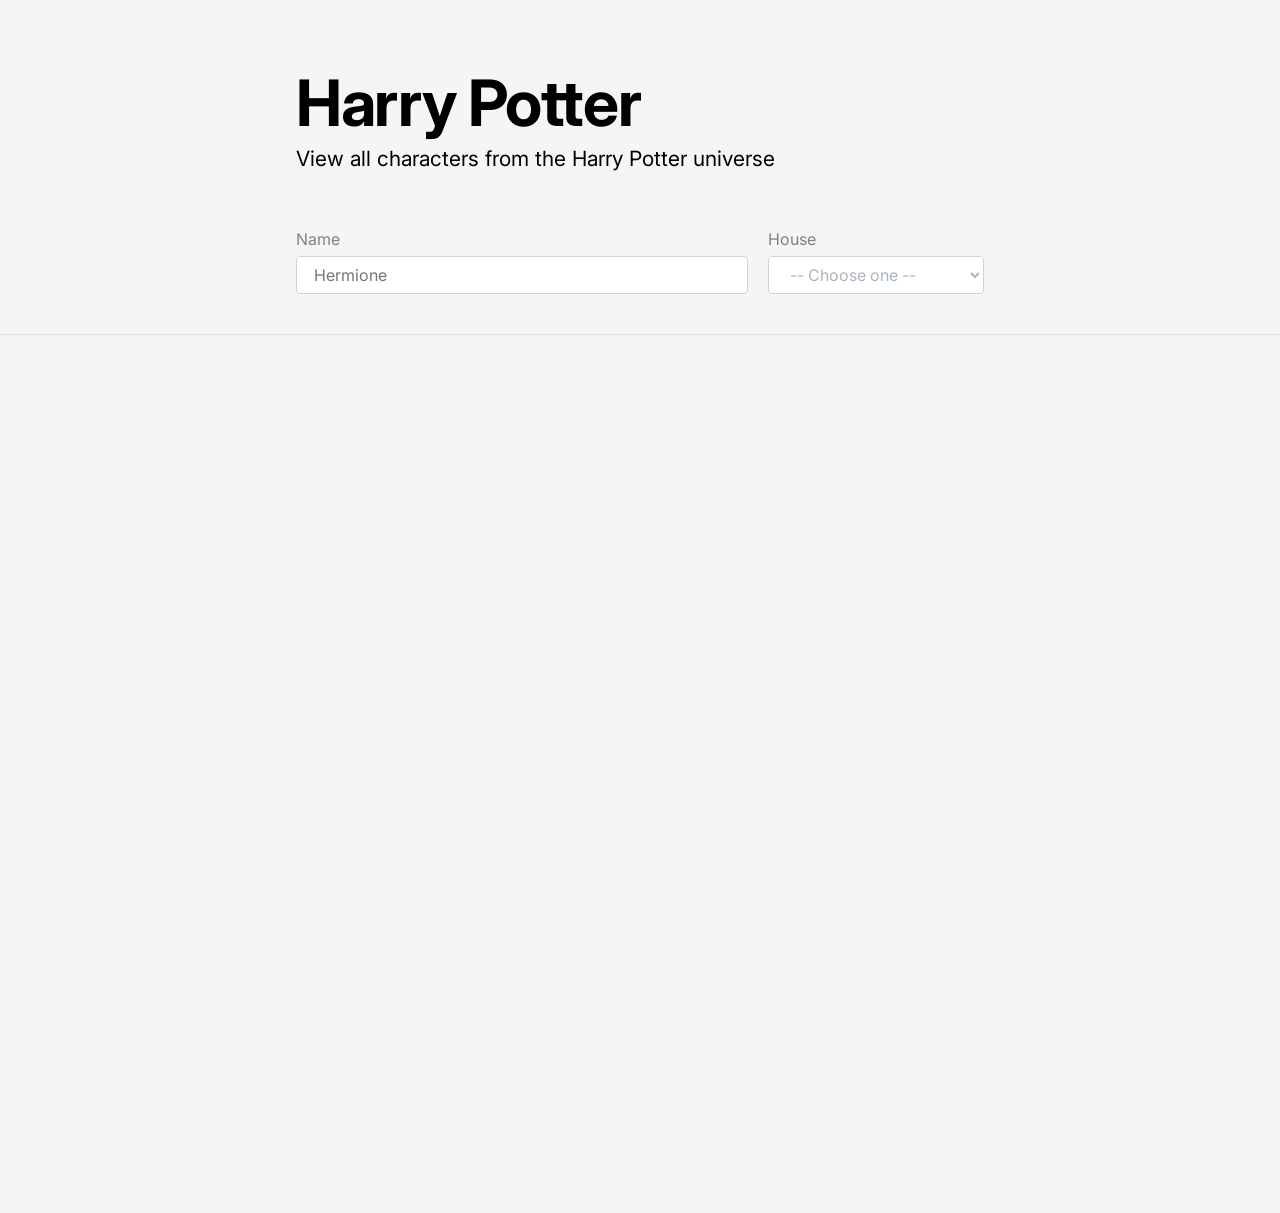
==== index.html @ a05119d0 "готовый проект на 90%, надо доработать, сделано: html, css, и реализованы функции в js" ====
<!DOCTYPE html>
<html lang="en">
  <head>
    <meta charset="UTF-8" />
    <meta name="viewport" content="width=device-width, initial-scale=1.0" />
    <title>Harry Potter</title>

    <link rel="preconnect" href="https://fonts.googleapis.com" />
    <link rel="preconnect" href="https://fonts.gstatic.com" crossorigin />
    <link
      href="https://fonts.googleapis.com/css2?family=Inter:wght@400;700;800&display=swap"
      rel="stylesheet"
    />
    <link rel="stylesheet" href="./style.css" />
  </head>
  <body>
    <!--HEADER-->
    <header class="header main">
      <!--HEADER-INFO-->
      <div class="header-info">
        <h1 class="header-info__title">Harry Potter</h1>
        <p class="header-info__description">
          View all characters from the Harry Potter universe
        </p>
      </div>
      <!--HEADER - SEARCH-->
      <div class="header-search">
        <div class="input-name">
          <label for="name" class="input-text">Name </label>
          <input
            type="text"
            name="name"
            id="name"
            placeholder="Hermione"
            class="field-input"
          />
        </div>

        <div class="input-house">
          <label for="house" class="input-text">House</label>
          <select name="house" id="house" class="field-input">
            <option value="">-- Choose one --</option>
          </select>
        </div>
      </div>
    </header>
    <!--BORDER-LINE-->
    <div class="border-line"></div>
    <!--MAIN-->
    <main>
      <div class="container main"></div>
    </main>

    <!--SCRIPT-->
    <script src="./index.js"></script>
  </body>
</html>
---- style.css ----
:root {
  --color-text: #000;
}

body {
  font-family: "Inter", sans-serif;
  margin: 0;
  padding: 0;
  background-color: #f5f5f5;
}

.main {
  width: 688px;
  margin: 0 auto;
}

/*HEADER*/
.header {
  padding-bottom: 40px;
}

.header-info {
  padding-top: 64px;
  margin-bottom: 48px;
}

.header-info__title {
  color: var(--color-text);
  font-size: 64px;
  font-weight: 700;
  line-height: normal;
  letter-spacing: -1.28px;
  margin: 0;
}

.header-info__description {
  color: var(--color-text);
  font-size: 21px;
  font-weight: 400;
  line-height: 36px;
  margin: 0;
}

/*HEADER - SEARCH*/
.header-search {
  display: flex;
}

.input-text {
  color: #818182;
  font-size: 16px;
  font-weight: 400;
  line-height: 28px;

  padding-bottom: 3px;
  display: block;
}

.input-name {
  margin-right: 20px;
}



#name {
  width: 452px;
  box-sizing: border-box;
  color: #152536;
}

#name:placeholder-shown {
  color: var(--secondary-light-color, #abb5be);
  font-family: "Inter", sans-serif;
  font-size: 16px;
  font-weight: 400;
  line-height: 21px;
  padding-left: 17.22px;
}

.field-input {
  height: 38px;

  border-radius: 4px;
  border: 1px solid var(--stroke-input, #ced4da);
  background: var(--gray-white, #fff);
  font-family: "Inter", sans-serif;
  font-size: 16px;
  font-weight: 400;
  line-height: 21px;
  padding-left: 17.22px;
}

#house {
  width: 216px;
  box-sizing: border-box;
  color: var(--secondary-light-color, #abb5be);
}

#house option {
  color: #152536; 
}

 
/*BORDER*/
.border-line {
  border-bottom: 1px solid #dee2e6;
  margin: 0;
  padding: 0;
}

/*MAIN*/
.container {
  display: grid;
  grid-template-columns: repeat(2, 1fr);
  grid-template-rows: repeat(2, 409px);
  column-gap: 20px;
  row-gap: 20px;
  margin-top: 40px;
}

.card {
  border-radius: 4px;
  border: 1px solid var(--stroke-light, #dee2e6);
  background: #fff;
  width: 334px;
  height: 409px;
}

.card-photo {
  border-radius: 4px 4px 0px 0px;
  width: 334px;
  height: 192px;
  margin-bottom: 20px;
}

.card-info {
  margin: 0 auto;
  width: 285px;
  height: 169px;
  display: flex;
  flex-direction: column;
  justify-content: space-between;
}

.card-info h2 {
  margin: 0;
  color: var(--heading-title-color, #152536);
  font-size: 20px;
  font-weight: 800;
  line-height: normal;
}

.card-info p {
  margin: 0;
  color: var(--heading-title-color, #152536);
  font-size: 16px;
  font-weight: 400;
  line-height: normal;
}
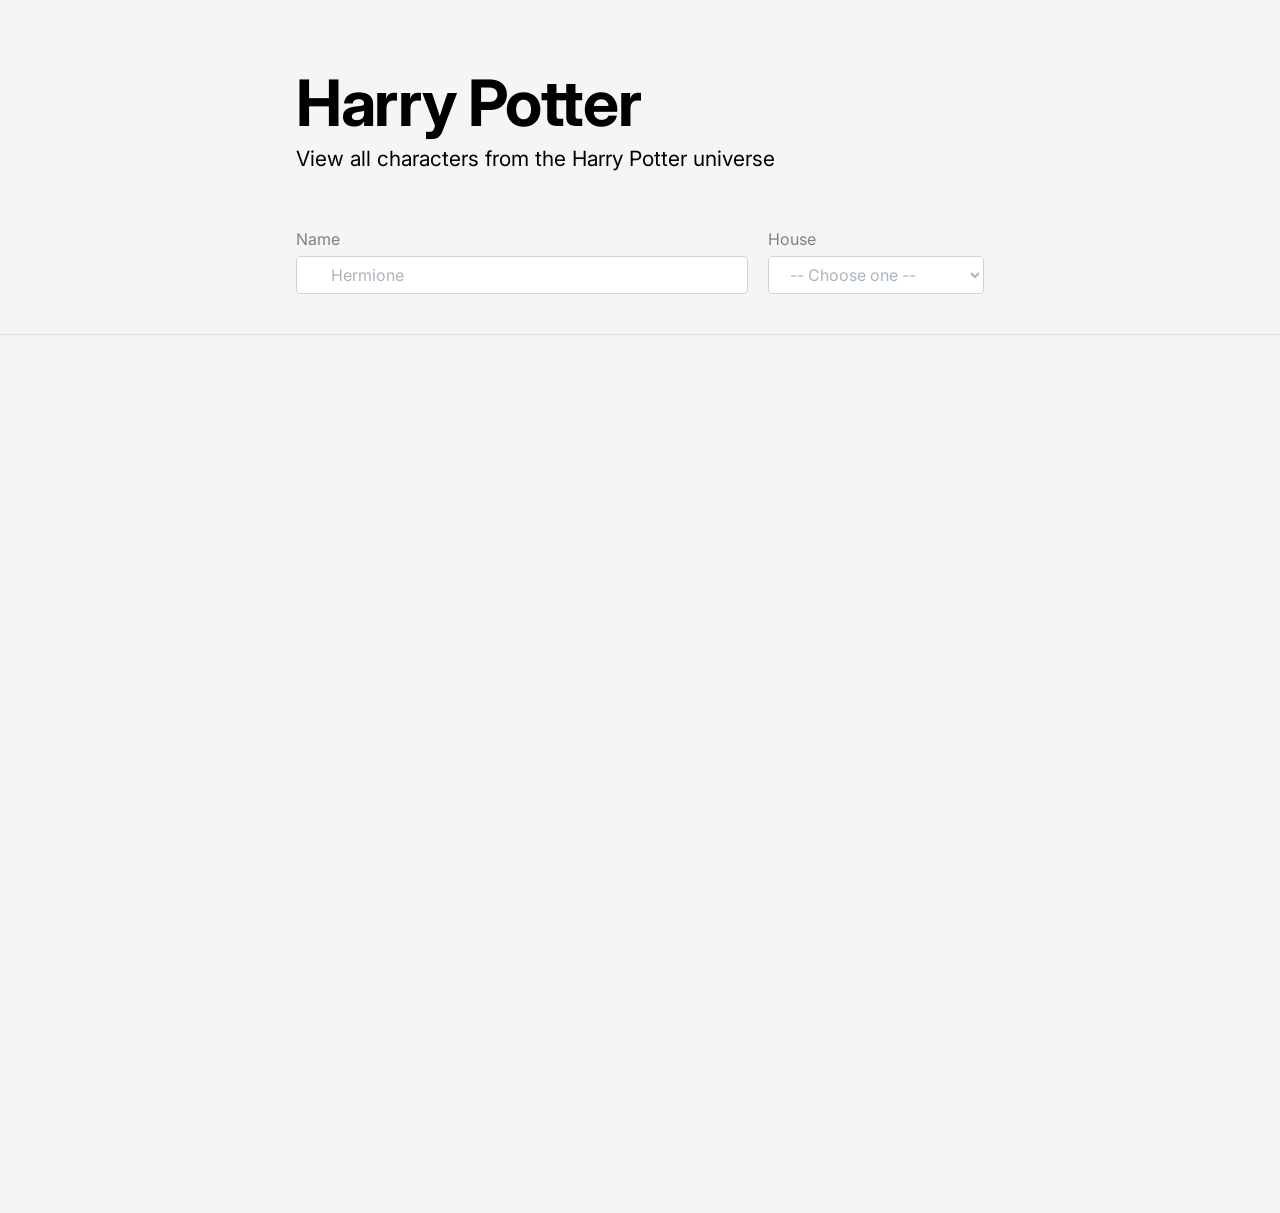
==== commit 8dca7764: "внесены правки в select" ====
--- a/index.html
+++ b/index.html
@@ -38,8 +38,8 @@
 
         <div class="input-house">
           <label for="house" class="input-text">House</label>
-          <select name="house" id="house" class="field-input">
-            <option value="">-- Choose one --</option>
+          <select required name="house" id="house" class="field-input">
+            <option selected value="">-- Choose one --</option>
           </select>
         </div>
       </div>
--- a/style.css
+++ b/style.css
@@ -60,15 +60,13 @@
   margin-right: 20px;
 }
 
-
-
 #name {
   width: 452px;
   box-sizing: border-box;
   color: #152536;
 }
 
-#name:placeholder-shown {
+#name::placeholder {
   color: var(--secondary-light-color, #abb5be);
   font-family: "Inter", sans-serif;
   font-size: 16px;
@@ -93,14 +91,17 @@
 #house {
   width: 216px;
   box-sizing: border-box;
-  color: var(--secondary-light-color, #abb5be);
 }
 
 #house option {
-  color: #152536; 
+  color: #152536;
 }
 
- 
+#house:invalid,
+#house option[value=""] {
+  color: #abb5be;
+}
+
 /*BORDER*/
 .border-line {
   border-bottom: 1px solid #dee2e6;
@@ -128,9 +129,18 @@
 
 .card-photo {
   border-radius: 4px 4px 0px 0px;
-  width: 334px;
+  width: 100%;
   height: 192px;
   margin-bottom: 20px;
+  background-color: #abb5be;
+}
+
+img {
+  width: 100%;
+  height: 192px;
+
+  object-fit: cover;
+  object-position: center;
 }
 
 .card-info {
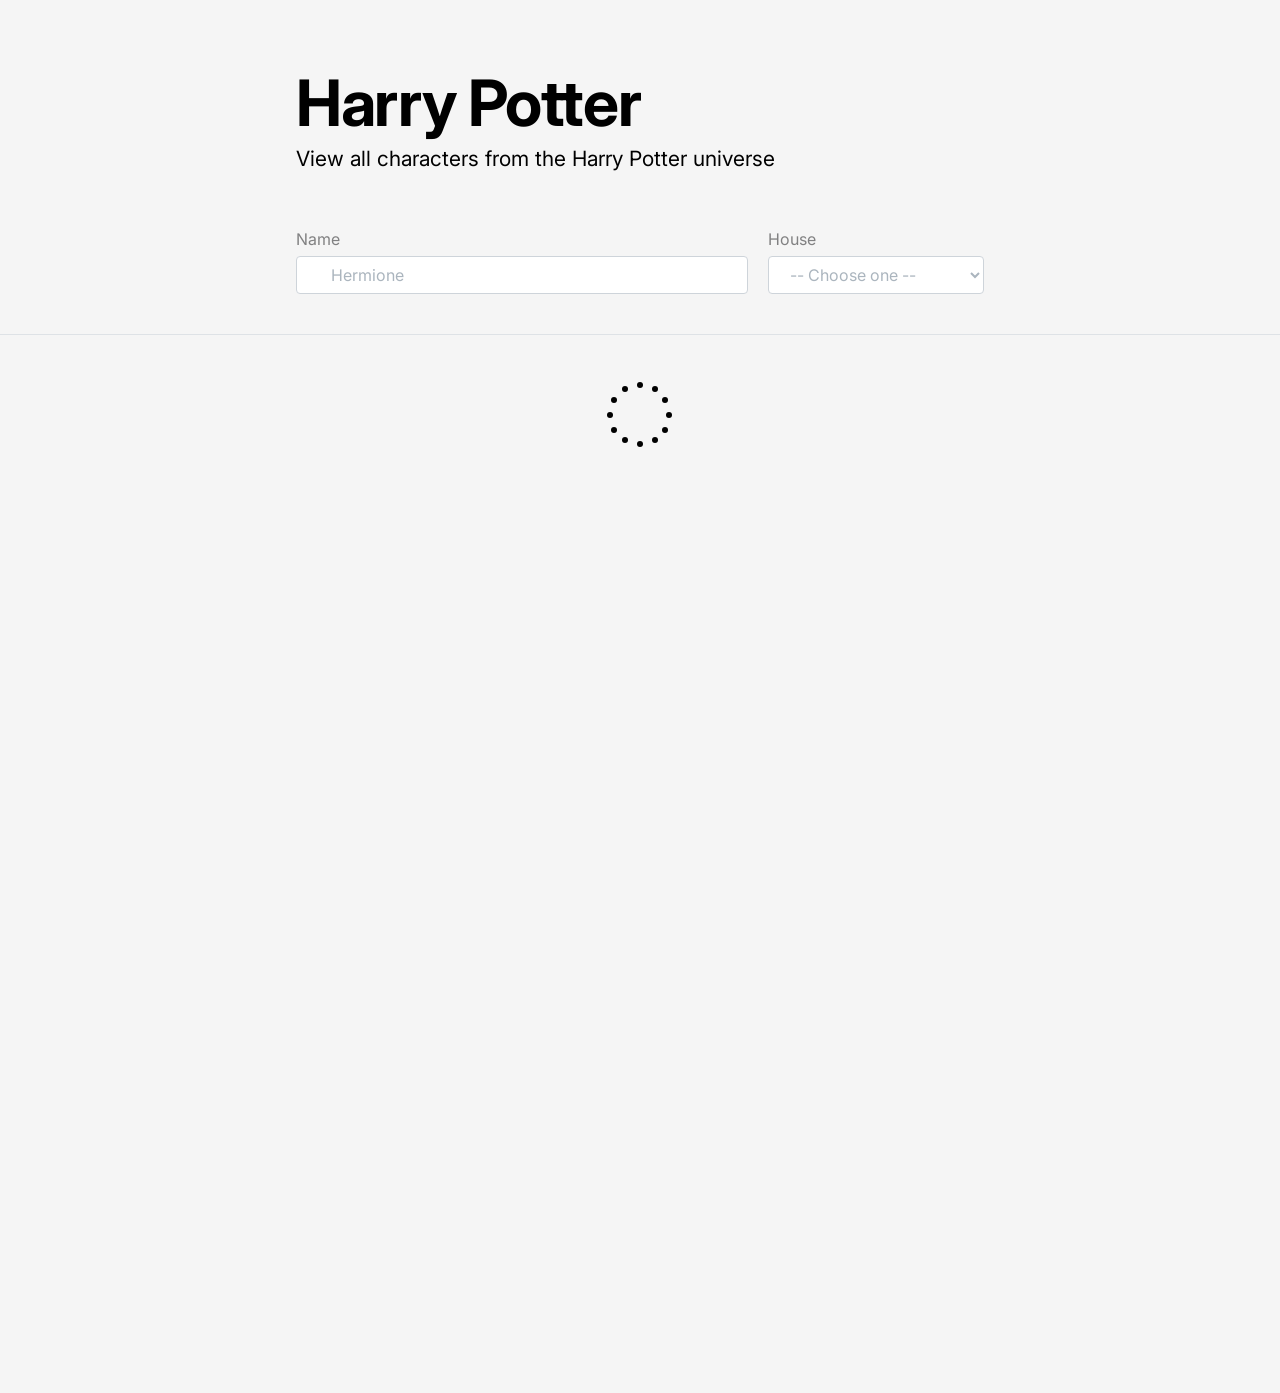
==== commit a7ac5fe1: "scroll, loader" ====
--- a/index.html
+++ b/index.html
@@ -1,57 +1,69 @@
 <!DOCTYPE html>
 <html lang="en">
-  <head>
-    <meta charset="UTF-8" />
-    <meta name="viewport" content="width=device-width, initial-scale=1.0" />
-    <title>Harry Potter</title>
 
-    <link rel="preconnect" href="https://fonts.googleapis.com" />
-    <link rel="preconnect" href="https://fonts.gstatic.com" crossorigin />
-    <link
-      href="https://fonts.googleapis.com/css2?family=Inter:wght@400;700;800&display=swap"
-      rel="stylesheet"
-    />
-    <link rel="stylesheet" href="./style.css" />
-  </head>
-  <body>
-    <!--HEADER-->
-    <header class="header main">
-      <!--HEADER-INFO-->
-      <div class="header-info">
-        <h1 class="header-info__title">Harry Potter</h1>
-        <p class="header-info__description">
-          View all characters from the Harry Potter universe
-        </p>
+<head>
+  <meta charset="UTF-8" />
+  <meta name="viewport" content="width=device-width, initial-scale=1.0" />
+  <title>Harry Potter</title>
+
+  <link rel="preconnect" href="https://fonts.googleapis.com" />
+  <link rel="preconnect" href="https://fonts.gstatic.com" crossorigin />
+  <link href="https://fonts.googleapis.com/css2?family=Inter:wght@400;700;800&display=swap" rel="stylesheet" />
+  <link rel="stylesheet" href="./style.css" />
+</head>
+
+<body>
+  <!--HEADER-->
+  <header class="header main">
+    <!--HEADER-INFO-->
+    <div class="header-info">
+      <h1 class="header-info__title">Harry Potter</h1>
+      <p class="header-info__description">
+        View all characters from the Harry Potter universe
+      </p>
+    </div>
+    <!--HEADER - SEARCH-->
+    <div class="header-search">
+      <div class="input-name">
+        <label for="name" class="input-text">Name </label>
+        <input type="text" name="name" id="name" placeholder="Hermione" class="field-input" />
       </div>
-      <!--HEADER - SEARCH-->
-      <div class="header-search">
-        <div class="input-name">
-          <label for="name" class="input-text">Name </label>
-          <input
-            type="text"
-            name="name"
-            id="name"
-            placeholder="Hermione"
-            class="field-input"
-          />
-        </div>
 
-        <div class="input-house">
-          <label for="house" class="input-text">House</label>
-          <select required name="house" id="house" class="field-input">
-            <option selected value="">-- Choose one --</option>
-          </select>
-        </div>
+      <div class="input-house">
+        <label for="house" class="input-text">House</label>
+        <select required name="house" id="house" class="field-input">
+          <option selected value="">-- Choose one --</option>
+        </select>
       </div>
-    </header>
-    <!--BORDER-LINE-->
-    <div class="border-line"></div>
-    <!--MAIN-->
-    <main>
-      <div class="container main"></div>
-    </main>
+    </div>
+  </header>
+  <!--BORDER-LINE-->
+  <div class="border-line"></div>
+  <!--Loader-->
+  <div class="lds-default">
+    <div></div>
+    <div></div>
+    <div></div>
+    <div></div>
+    <div></div>
+    <div></div>
+    <div></div>
+    <div></div>
+    <div></div>
+    <div></div>
+    <div></div>
+    <div></div>
+  </div>
 
-    <!--SCRIPT-->
-    <script src="./index.js"></script>
-  </body>
-</html>
+  <!--MAIN-->
+  <main>
+    <div class="container main"></div>
+  </main>
+  
+  <footer class="footer"></footer>
+
+  <!--SCRIPT-->
+  <script src="./index.js"></script>
+</body>
+
+</html>
--- a/style.css
+++ b/style.css
@@ -167,3 +167,113 @@
   font-weight: 400;
   line-height: normal;
 }
+
+.footer{
+  height: 60px;
+}
+
+
+/*Loader*/
+.lds-default {
+  /* display: block; */
+  display: none;
+  position: relative;
+  width: 80px;
+  height: 80px;
+  margin: 40px auto 0;
+}
+
+.lds-default div {
+  position: absolute;
+  width: 6px;
+  height: 6px;
+  background: #000;
+  border-radius: 50%;
+  animation: lds-default 1.2s linear infinite;
+}
+
+.lds-default div:nth-child(1) {
+  animation-delay: 0s;
+  top: 37px;
+  left: 66px;
+}
+
+.lds-default div:nth-child(2) {
+  animation-delay: -0.1s;
+  top: 22px;
+  left: 62px;
+}
+
+.lds-default div:nth-child(3) {
+  animation-delay: -0.2s;
+  top: 11px;
+  left: 52px;
+}
+
+.lds-default div:nth-child(4) {
+  animation-delay: -0.3s;
+  top: 7px;
+  left: 37px;
+}
+
+.lds-default div:nth-child(5) {
+  animation-delay: -0.4s;
+  top: 11px;
+  left: 22px;
+}
+
+.lds-default div:nth-child(6) {
+  animation-delay: -0.5s;
+  top: 22px;
+  left: 11px;
+}
+
+.lds-default div:nth-child(7) {
+  animation-delay: -0.6s;
+  top: 37px;
+  left: 7px;
+}
+
+.lds-default div:nth-child(8) {
+  animation-delay: -0.7s;
+  top: 52px;
+  left: 11px;
+}
+
+.lds-default div:nth-child(9) {
+  animation-delay: -0.8s;
+  top: 62px;
+  left: 22px;
+}
+
+.lds-default div:nth-child(10) {
+  animation-delay: -0.9s;
+  top: 66px;
+  left: 37px;
+}
+
+.lds-default div:nth-child(11) {
+  animation-delay: -1s;
+  top: 62px;
+  left: 52px;
+}
+
+.lds-default div:nth-child(12) {
+  animation-delay: -1.1s;
+  top: 52px;
+  left: 62px;
+}
+
+@keyframes lds-default {
+
+  0%,
+  20%,
+  80%,
+  100% {
+    transform: scale(1);
+  }
+
+  50% {
+    transform: scale(1.5);
+  }
+}
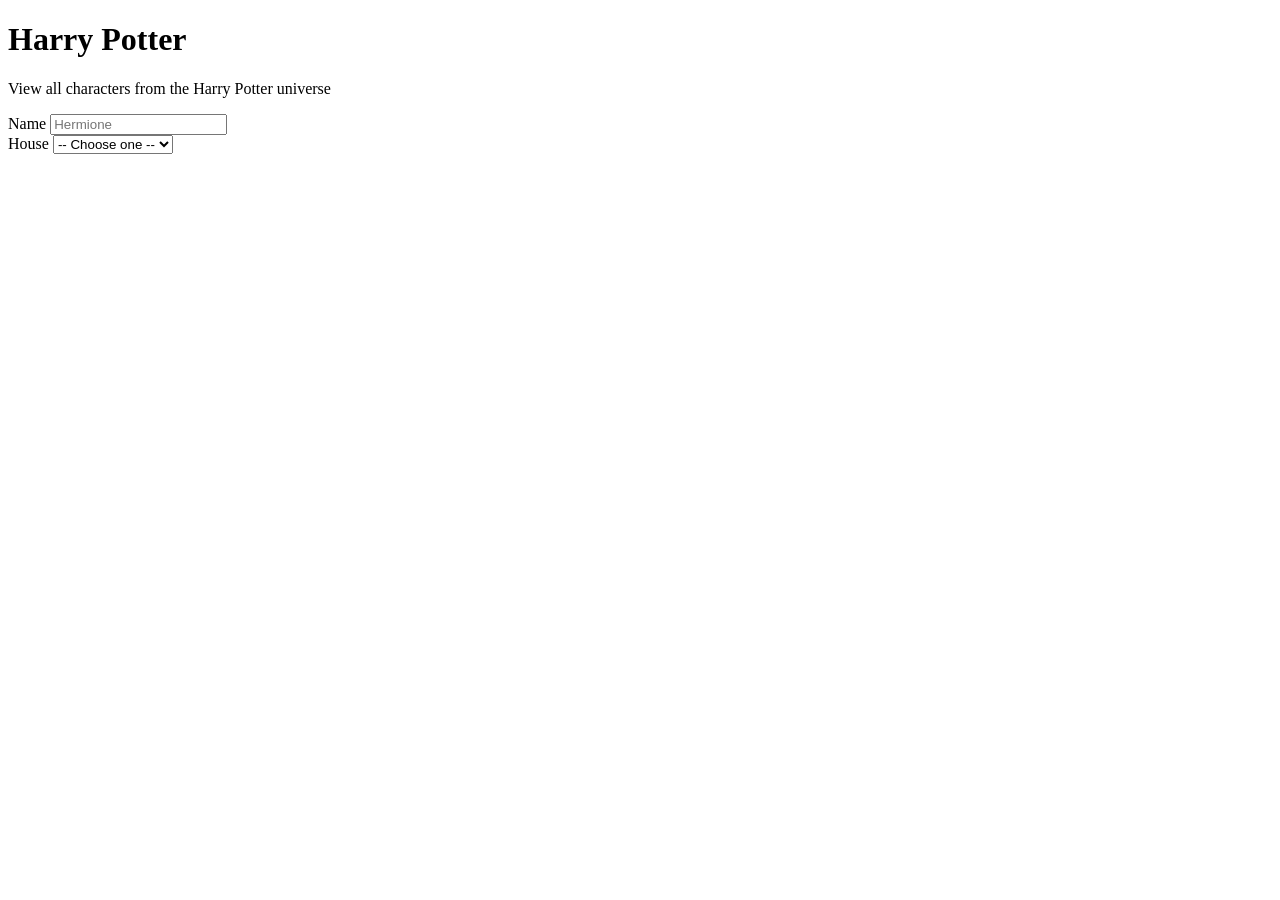
==== commit e7ff09a8: "структура файлов" ====
--- a/index.html
+++ b/index.html
@@ -9,7 +9,7 @@
   <link rel="preconnect" href="https://fonts.googleapis.com" />
   <link rel="preconnect" href="https://fonts.gstatic.com" crossorigin />
   <link href="https://fonts.googleapis.com/css2?family=Inter:wght@400;700;800&display=swap" rel="stylesheet" />
-  <link rel="stylesheet" href="./style.css" />
+  <link rel="stylesheet" href="./styles/index.css" />
 </head>
 
 <body>
@@ -63,7 +63,7 @@
   <footer class="footer"></footer>
 
   <!--SCRIPT-->
-  <script src="./index.js"></script>
+  <script src="./app/index.js"></script>
 </body>
 
 </html>
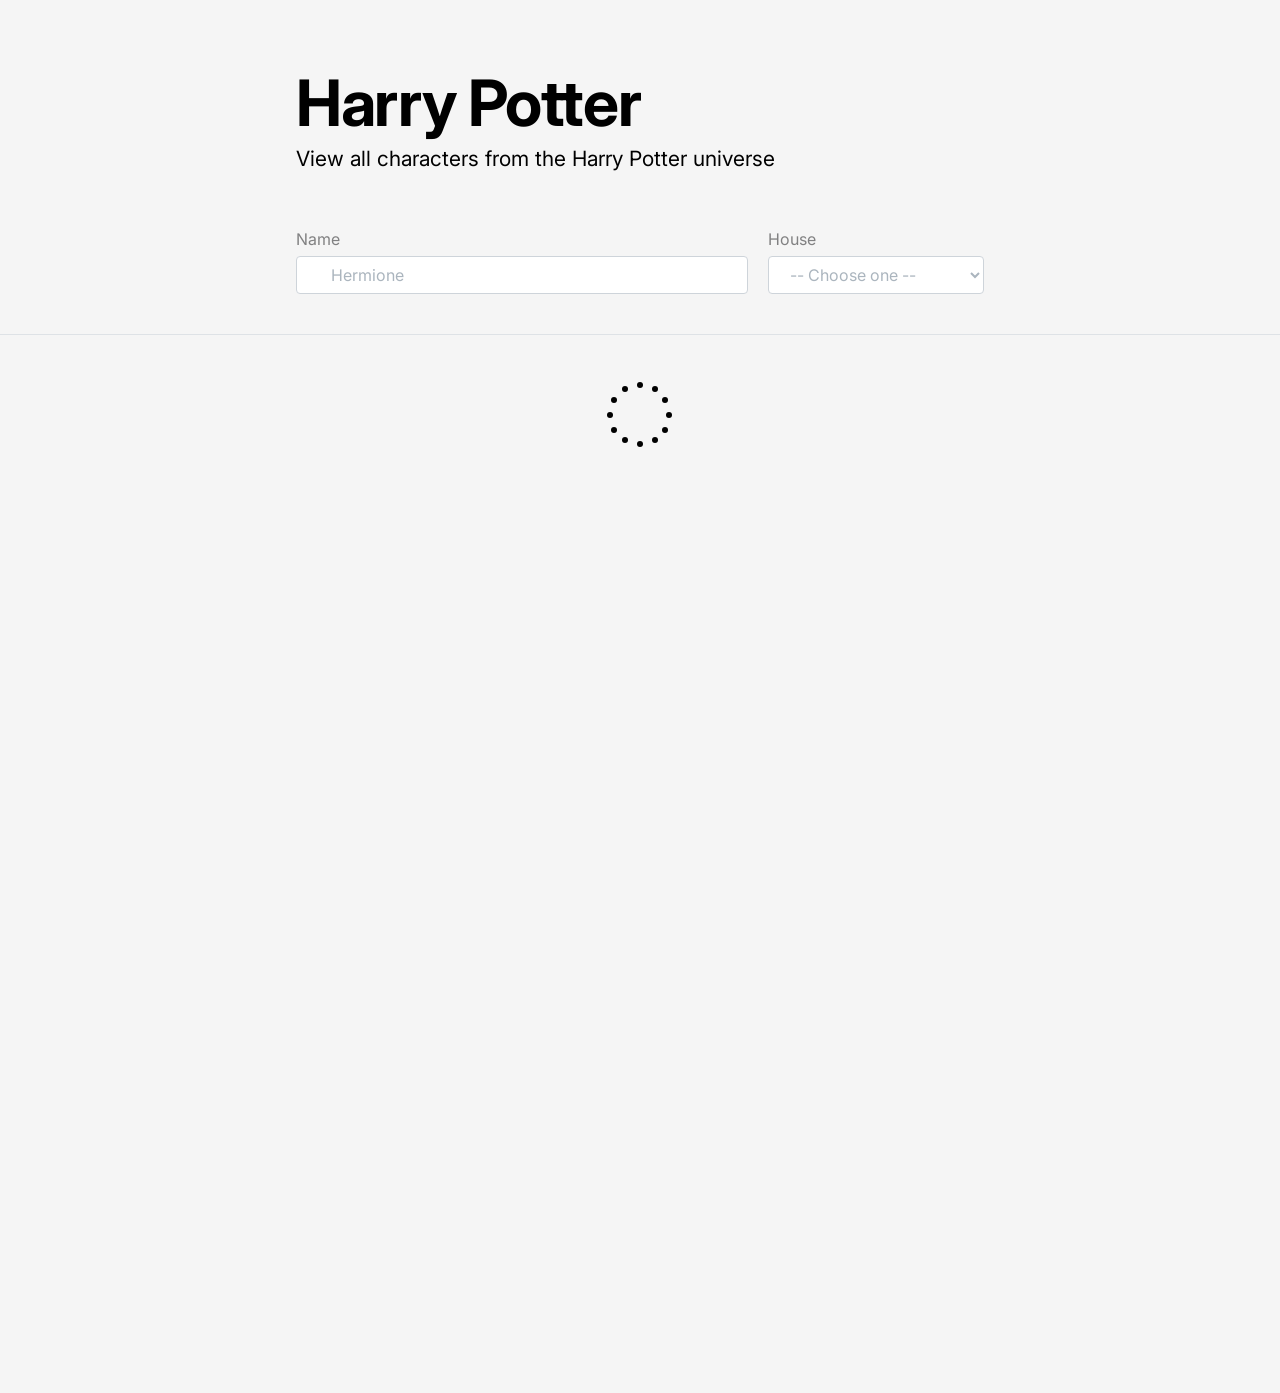
==== commit bae25dbf: "пути" ====
--- a/index.html
+++ b/index.html
@@ -9,7 +9,7 @@
   <link rel="preconnect" href="https://fonts.googleapis.com" />
   <link rel="preconnect" href="https://fonts.gstatic.com" crossorigin />
   <link href="https://fonts.googleapis.com/css2?family=Inter:wght@400;700;800&display=swap" rel="stylesheet" />
-  <link rel="stylesheet" href="./styles/index.css" />
+  <link rel="stylesheet" href="./src/styles/index.css" />
 </head>
 
 <body>
@@ -63,7 +63,7 @@
   <footer class="footer"></footer>
 
   <!--SCRIPT-->
-  <script src="./app/index.js"></script>
+  <script src="./src/app/index.js"></script>
 </body>
 
 </html>
--- a/src/styles/index.css
+++ b/src/styles/index.css
@@ -0,0 +1,279 @@
+:root {
+  --color-text: #000;
+}
+
+body {
+  font-family: "Inter", sans-serif;
+  margin: 0;
+  padding: 0;
+  background-color: #f5f5f5;
+}
+
+.main {
+  width: 688px;
+  margin: 0 auto;
+}
+
+/*HEADER*/
+.header {
+  padding-bottom: 40px;
+}
+
+.header-info {
+  padding-top: 64px;
+  margin-bottom: 48px;
+}
+
+.header-info__title {
+  color: var(--color-text);
+  font-size: 64px;
+  font-weight: 700;
+  line-height: normal;
+  letter-spacing: -1.28px;
+  margin: 0;
+}
+
+.header-info__description {
+  color: var(--color-text);
+  font-size: 21px;
+  font-weight: 400;
+  line-height: 36px;
+  margin: 0;
+}
+
+/*HEADER - SEARCH*/
+.header-search {
+  display: flex;
+}
+
+.input-text {
+  color: #818182;
+  font-size: 16px;
+  font-weight: 400;
+  line-height: 28px;
+
+  padding-bottom: 3px;
+  display: block;
+}
+
+.input-name {
+  margin-right: 20px;
+}
+
+#name {
+  width: 452px;
+  box-sizing: border-box;
+  color: #152536;
+}
+
+#name::placeholder {
+  color: var(--secondary-light-color, #abb5be);
+  font-family: "Inter", sans-serif;
+  font-size: 16px;
+  font-weight: 400;
+  line-height: 21px;
+  padding-left: 17.22px;
+}
+
+.field-input {
+  height: 38px;
+
+  border-radius: 4px;
+  border: 1px solid var(--stroke-input, #ced4da);
+  background: var(--gray-white, #fff);
+  font-family: "Inter", sans-serif;
+  font-size: 16px;
+  font-weight: 400;
+  line-height: 21px;
+  padding-left: 17.22px;
+}
+
+#house {
+  width: 216px;
+  box-sizing: border-box;
+}
+
+#house option {
+  color: #152536;
+}
+
+#house:invalid,
+#house option[value=""] {
+  color: #abb5be;
+}
+
+/*BORDER*/
+.border-line {
+  border-bottom: 1px solid #dee2e6;
+  margin: 0;
+  padding: 0;
+}
+
+/*MAIN*/
+.container {
+  display: grid;
+  grid-template-columns: repeat(2, 1fr);
+  grid-template-rows: repeat(2, 409px);
+  column-gap: 20px;
+  row-gap: 20px;
+  margin-top: 40px;
+}
+
+.card {
+  border-radius: 4px;
+  border: 1px solid var(--stroke-light, #dee2e6);
+  background: #fff;
+  width: 334px;
+  height: 409px;
+}
+
+.card-photo {
+  border-radius: 4px 4px 0px 0px;
+  width: 100%;
+  height: 192px;
+  margin-bottom: 20px;
+  background-color: #abb5be;
+}
+
+img {
+  width: 100%;
+  height: 192px;
+
+  object-fit: cover;
+  object-position: center;
+}
+
+.card-info {
+  margin: 0 auto;
+  width: 285px;
+  height: 169px;
+  display: flex;
+  flex-direction: column;
+  justify-content: space-between;
+}
+
+.card-info h2 {
+  margin: 0;
+  color: var(--heading-title-color, #152536);
+  font-size: 20px;
+  font-weight: 800;
+  line-height: normal;
+}
+
+.card-info p {
+  margin: 0;
+  color: var(--heading-title-color, #152536);
+  font-size: 16px;
+  font-weight: 400;
+  line-height: normal;
+}
+
+.footer{
+  height: 60px;
+}
+
+
+/*Loader*/
+.lds-default {
+  /* display: block; */
+  display: none;
+  position: relative;
+  width: 80px;
+  height: 80px;
+  margin: 40px auto 0;
+}
+
+.lds-default div {
+  position: absolute;
+  width: 6px;
+  height: 6px;
+  background: #000;
+  border-radius: 50%;
+  animation: lds-default 1.2s linear infinite;
+}
+
+.lds-default div:nth-child(1) {
+  animation-delay: 0s;
+  top: 37px;
+  left: 66px;
+}
+
+.lds-default div:nth-child(2) {
+  animation-delay: -0.1s;
+  top: 22px;
+  left: 62px;
+}
+
+.lds-default div:nth-child(3) {
+  animation-delay: -0.2s;
+  top: 11px;
+  left: 52px;
+}
+
+.lds-default div:nth-child(4) {
+  animation-delay: -0.3s;
+  top: 7px;
+  left: 37px;
+}
+
+.lds-default div:nth-child(5) {
+  animation-delay: -0.4s;
+  top: 11px;
+  left: 22px;
+}
+
+.lds-default div:nth-child(6) {
+  animation-delay: -0.5s;
+  top: 22px;
+  left: 11px;
+}
+
+.lds-default div:nth-child(7) {
+  animation-delay: -0.6s;
+  top: 37px;
+  left: 7px;
+}
+
+.lds-default div:nth-child(8) {
+  animation-delay: -0.7s;
+  top: 52px;
+  left: 11px;
+}
+
+.lds-default div:nth-child(9) {
+  animation-delay: -0.8s;
+  top: 62px;
+  left: 22px;
+}
+
+.lds-default div:nth-child(10) {
+  animation-delay: -0.9s;
+  top: 66px;
+  left: 37px;
+}
+
+.lds-default div:nth-child(11) {
+  animation-delay: -1s;
+  top: 62px;
+  left: 52px;
+}
+
+.lds-default div:nth-child(12) {
+  animation-delay: -1.1s;
+  top: 52px;
+  left: 62px;
+}
+
+@keyframes lds-default {
+
+  0%,
+  20%,
+  80%,
+  100% {
+    transform: scale(1);
+  }
+
+  50% {
+    transform: scale(1.5);
+  }
+}
